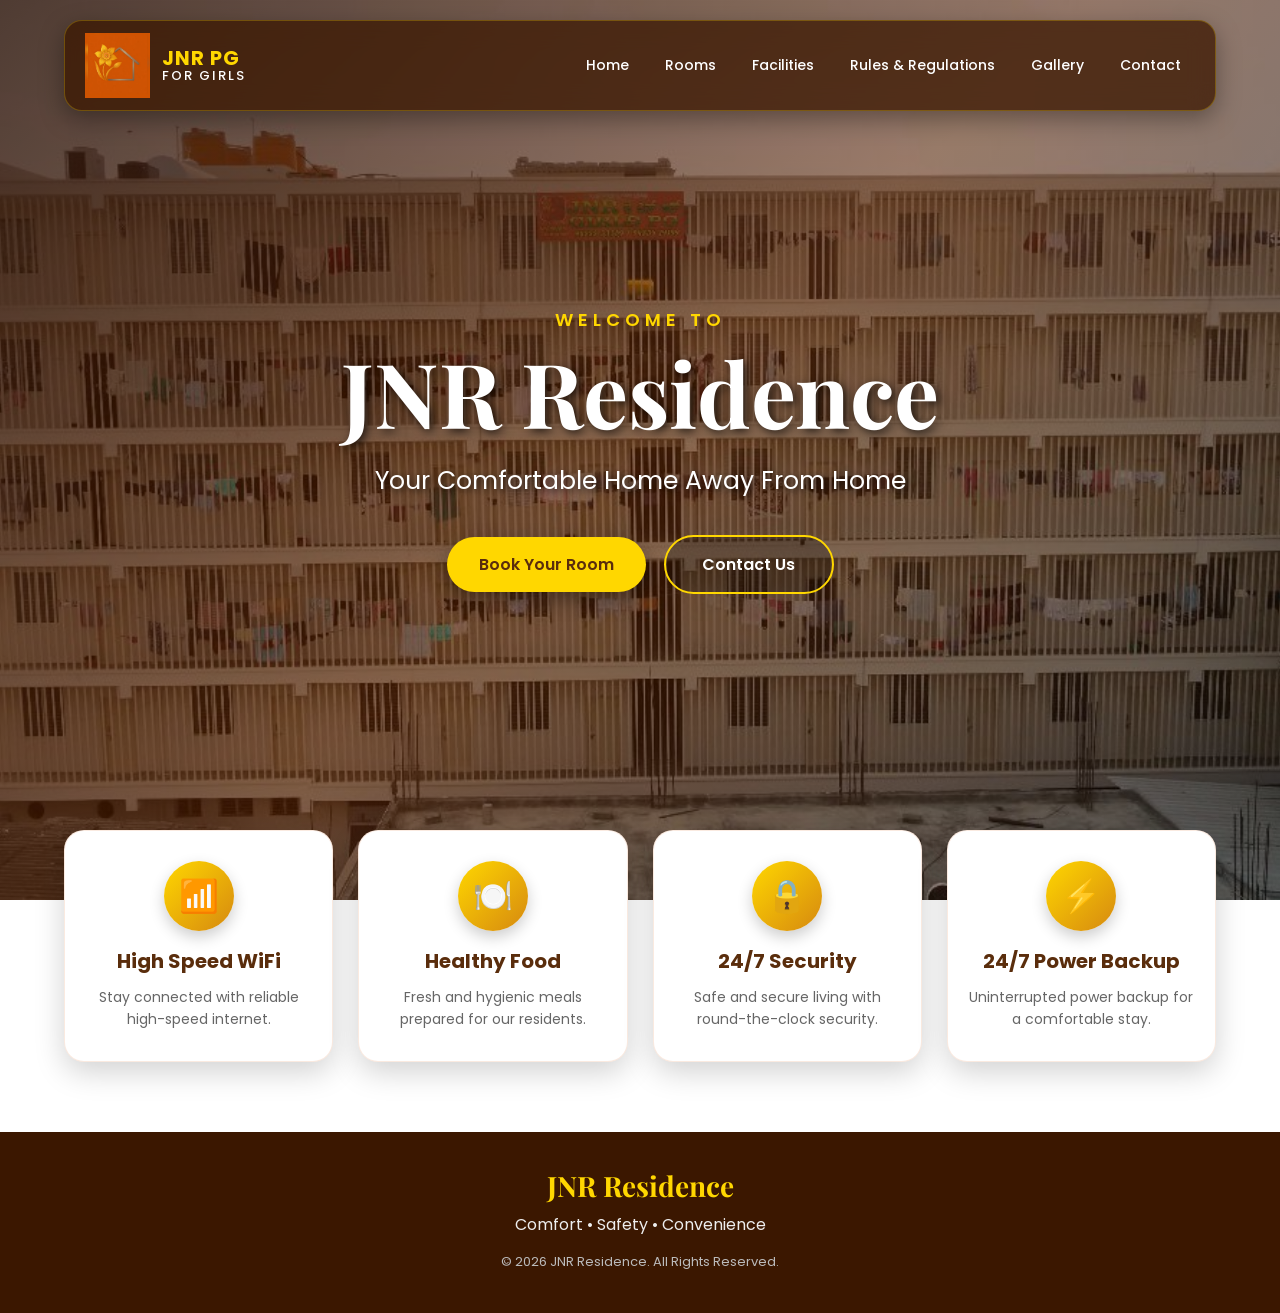
==== index.html @ 4c3d76ca "Add files via upload" ====
<!DOCTYPE html>
<html lang="en">

<head>

<meta charset="UTF-8">
<meta name="viewport" content="width=device-width, initial-scale=1.0">

<title>JNR Residence</title>

<!-- Google Fonts -->
<link href="https://fonts.googleapis.com/css2?family=Poppins:wght@300;400;500;600;700&family=Playfair+Display:wght@700&display=swap" rel="stylesheet">

<style>

/* =========================
   RESET
========================= */

*{
    margin:0;
    padding:0;
    box-sizing:border-box;
}

body{
    font-family:'Poppins',Arial,sans-serif;
    background:#fff;
    overflow-x:hidden;
}


/* =========================
   HEADER / NAVIGATION
========================= */

header{
    position:absolute;
    top:0;
    left:0;
    width:100%;
    z-index:1000;
    padding:20px 5%;
}

nav{
    width:100%;
    max-width:1400px;
    margin:auto;

    display:flex;
    align-items:center;
    justify-content:space-between;

    padding:12px 20px;

    background:rgba(59,23,0,.75);
    backdrop-filter:blur(12px);

    border:1px solid rgba(255,215,0,.25);
    border-radius:18px;

    box-shadow:0 8px 25px rgba(0,0,0,.35);
}


/* =========================
   LOGO + BRAND
========================= */

.logo-area{
    display:flex;
    align-items:center;
    gap:12px;
}

.logo img{
    width:65px;
    height:65px;
    object-fit:contain;
    display:block;
}

.brand-name{
    display:flex;
    flex-direction:column;
    line-height:1.05;
    white-space:nowrap;
}

.brand-name span{
    color:#FFD700;
    font-size:20px;
    font-weight:700;
    letter-spacing:1px;
}

.brand-name strong{
    color:white;
    font-size:13px;
    font-weight:500;
    letter-spacing:2px;
}


/* =========================
   NAVIGATION LINKS
========================= */

nav ul{
    display:flex;
    align-items:center;
    gap:8px;
    list-style:none;
}

nav ul li a{
    position:relative;

    display:block;

    text-decoration:none;
    color:white;

    font-size:14px;
    font-weight:500;

    padding:12px 14px;

    border-radius:25px;

    transition:.3s;
}

nav ul li a::after{
    content:"";

    position:absolute;
    left:50%;
    bottom:5px;

    width:0;
    height:2px;

    background:#FFD700;

    transform:translateX(-50%);

    transition:.3s;
}

nav ul li a:hover{
    color:#FFD700;
    background:rgba(255,215,0,.10);
}

nav ul li a:hover::after{
    width:55%;
}


/* =========================
   HERO SECTION
========================= */

.hero{
    position:relative;

    width:100%;
    height:100vh;
    min-height:650px;

    background-image:url("PG.jpeg");
    background-size:cover;
    background-position:center;
    background-repeat:no-repeat;

    display:flex;
    align-items:center;
    justify-content:center;

    overflow:hidden;
}


/* Dark overlay */

.overlay{
    position:absolute;
    inset:0;

    background:
        linear-gradient(
            135deg,
            rgba(40,12,0,.78),
            rgba(96,35,0,.55),
            rgba(0,0,0,.45)
        );
}


/* =========================
   HERO CONTENT
========================= */

.content{
    position:relative;
    z-index:2;

    text-align:center;
    color:white;

    width:90%;
    max-width:900px;

    animation:fadeUp 1.2s ease;
}

.welcome{
    display:inline-block;

    color:#FFD700;

    font-size:18px;
    font-weight:600;

    letter-spacing:5px;

    margin-bottom:10px;
}

.content h1{
    font-family:'Playfair Display',serif;

    font-size:clamp(50px,7vw,90px);

    color:white;

    line-height:1.1;

    text-shadow:
        3px 3px 10px rgba(0,0,0,.7);

    margin-bottom:20px;
}

.content p{
    font-size:clamp(18px,2vw,25px);

    color:#fff;

    margin-bottom:35px;

    text-shadow:2px 2px 6px rgba(0,0,0,.7);
}


/* =========================
   BUTTONS
========================= */

.buttons{
    display:flex;
    justify-content:center;
    align-items:center;
    gap:18px;
    flex-wrap:wrap;
}

.btn,
.btn2{
    display:inline-block;

    text-decoration:none;

    padding:15px 32px;

    border-radius:35px;

    font-size:16px;
    font-weight:600;

    transition:.35s;

    min-width:170px;
}


/* Book button */

.btn{
    background:#FFD700;
    color:#5a2d0c;

    box-shadow:
        0 8px 20px rgba(0,0,0,.35);
}

.btn:hover{
    background:white;

    transform:translateY(-4px);

    box-shadow:
        0 12px 25px rgba(0,0,0,.45);
}


/* Contact button */

.btn2{
    border:2px solid #FFD700;

    color:white;

    background:rgba(0,0,0,.25);
}

.btn2:hover{
    background:#FFD700;
    color:#5a2d0c;

    transform:translateY(-4px);
}


/* =========================
   FEATURES
========================= */

.features{
    position:relative;

    display:grid;

    grid-template-columns:
        repeat(4,1fr);

    gap:25px;

    width:90%;
    max-width:1200px;

    margin:-70px auto 70px;

    z-index:10;
}

.card{
    background:white;

    padding:30px 20px;

    text-align:center;

    border-radius:20px;

    box-shadow:
        0 10px 30px rgba(0,0,0,.18);

    border:1px solid rgba(211,84,0,.12);

    transition:.4s;
}

.card:hover{
    transform:translateY(-10px);

    box-shadow:
        0 18px 35px rgba(0,0,0,.25);
}


/* Feature Icon */

.icon{
    width:70px;
    height:70px;

    margin:0 auto 15px;

    display:flex;
    align-items:center;
    justify-content:center;

    border-radius:50%;

    background:
        linear-gradient(
            135deg,
            #FFD700,
            #d68910
        );

    font-size:32px;

    box-shadow:
        0 6px 15px rgba(0,0,0,.2);
}

.card h3{
    color:#5a2d0c;

    font-size:20px;

    margin-bottom:10px;
}

.card p{
    color:#666;

    font-size:14px;

    line-height:1.6;
}


/* =========================
   FOOTER
========================= */

footer{
    background:#3b1700;

    color:white;

    text-align:center;

    padding:35px 20px;
}

.footer-logo{
    color:#FFD700;

    font-family:'Playfair Display',serif;

    font-size:28px;

    font-weight:bold;

    margin-bottom:8px;
}

footer p{
    margin:6px 0;

    color:#eee;
}

footer .copyright{
    margin-top:15px;

    font-size:13px;

    color:#bbb;
}


/* =========================
   ANIMATION
========================= */

@keyframes fadeUp{

    from{
        opacity:0;
        transform:translateY(30px);
    }

    to{
        opacity:1;
        transform:translateY(0);
    }

}


/* =========================
   TABLET
========================= */

@media(max-width:1100px){

    header{
        padding:15px 3%;
    }

    nav{
        padding:10px 15px;
    }

    nav ul{
        gap:2px;
    }

    nav ul li a{
        padding:10px 8px;
        font-size:13px;
    }

    .features{
        grid-template-columns:
            repeat(2,1fr);

        margin-top:-50px;
    }

}


/* =========================
   MOBILE
========================= */

@media(max-width:750px){

    header{
        position:absolute;

        padding:10px;
    }

    nav{
        flex-direction:column;

        gap:10px;

        padding:12px;

        border-radius:15px;
    }

    .logo-area{
        width:100%;

        justify-content:center;
    }

    .logo img{
        width:55px;
        height:55px;
    }

    .brand-name span{
        font-size:18px;
    }

    .brand-name strong{
        font-size:11px;
    }

    nav ul{
        width:100%;

        display:flex;

        justify-content:center;

        flex-wrap:wrap;

        gap:2px;
    }

    nav ul li a{
        padding:7px 8px;

        font-size:11px;
    }

    .hero{
        min-height:700px;

        background-position:center;
    }

    .content{
        margin-top:120px;
    }

    .welcome{
        font-size:14px;

        letter-spacing:3px;
    }

    .content h1{
        font-size:48px;
    }

    .content p{
        font-size:17px;
    }

    .btn,
    .btn2{
        width:100%;
        max-width:260px;
    }

    .features{
        grid-template-columns:1fr;

        width:88%;

        margin:30px auto 50px;
    }

}


/* =========================
   SMALL MOBILE
========================= */

@media(max-width:450px){

    nav ul li a{
        font-size:10px;

        padding:6px 6px;
    }

    .brand-name span{
        font-size:16px;
    }

    .brand-name strong{
        font-size:10px;
    }

    .content h1{
        font-size:40px;
    }

    .content p{
        font-size:15px;
    }

    .features{
        width:92%;
    }

}

</style>

</head>


<body>


<!-- =========================
     HEADER
========================= -->

<header>

<nav>


    <!-- LOGO + NAME -->

    <div class="logo-area">

        <div class="logo">

            <img
                src="logo.png"
                alt="JNR Residence Logo">

        </div>

        <div class="brand-name">

            <span>
                JNR PG
            </span>

            <strong>
                FOR GIRLS
            </strong>

        </div>

    </div>


    <!-- NAVIGATION -->

    <ul>

        <li>
            <a href="index.html">
                Home
            </a>
        </li>

        <li>
            <a href="room.html">
                Rooms
            </a>
        </li>

        <li>
            <a href="facillites.html">
                Facilities
            </a>
        </li>

        <li>
            <a href="rules.html">
                Rules & Regulations
            </a>
        </li>

        <li>
            <a href="gallery.html">
                Gallery
            </a>
        </li>

        <li>
            <a href="contact.html">
                Contact
            </a>
        </li>

    </ul>

</nav>

</header>


<!-- =========================
     HERO
========================= -->

<section class="hero">


    <div class="overlay"></div>


    <div class="content">

        <span class="welcome">
            WELCOME TO
        </span>

        <h1>
            JNR Residence
        </h1>

        <p>
            Your Comfortable Home Away From Home
        </p>


        <div class="buttons">


            <a
                href="https://wa.me/919888833359"
                class="btn"
                target="_blank">

                Book Your Room

            </a>


            <a
                href="contact.html"
                class="btn2">

                Contact Us

            </a>


        </div>

    </div>

</section>


<!-- =========================
     FEATURES
========================= -->

<section class="features">


    <!-- WIFI -->

    <div class="card">

        <div class="icon">
            📶
        </div>

        <h3>
            High Speed WiFi
        </h3>

        <p>
            Stay connected with reliable
            high-speed internet.
        </p>

    </div>


    <!-- FOOD -->

    <div class="card">

        <div class="icon">
            🍽️
        </div>

        <h3>
            Healthy Food
        </h3>

        <p>
            Fresh and hygienic meals
            prepared for our residents.
        </p>

    </div>


    <!-- SECURITY -->

    <div class="card">

        <div class="icon">
            🔒
        </div>

        <h3>
            24/7 Security
        </h3>

        <p>
            Safe and secure living with
            round-the-clock security.
        </p>

    </div>


    <!-- POWER BACKUP -->

    <div class="card">

        <div class="icon">
            ⚡
        </div>

        <h3>
            24/7 Power Backup
        </h3>

        <p>
            Uninterrupted power backup
            for a comfortable stay.
        </p>

    </div>


</section>


<!-- =========================
     FOOTER
========================= -->

<footer>


    <div class="footer-logo">
        JNR Residence
    </div>


    <p>
        Comfort • Safety • Convenience
    </p>


    <p class="copyright">
        © 2026 JNR Residence. All Rights Reserved.
    </p>


</footer>


</body>

</html>
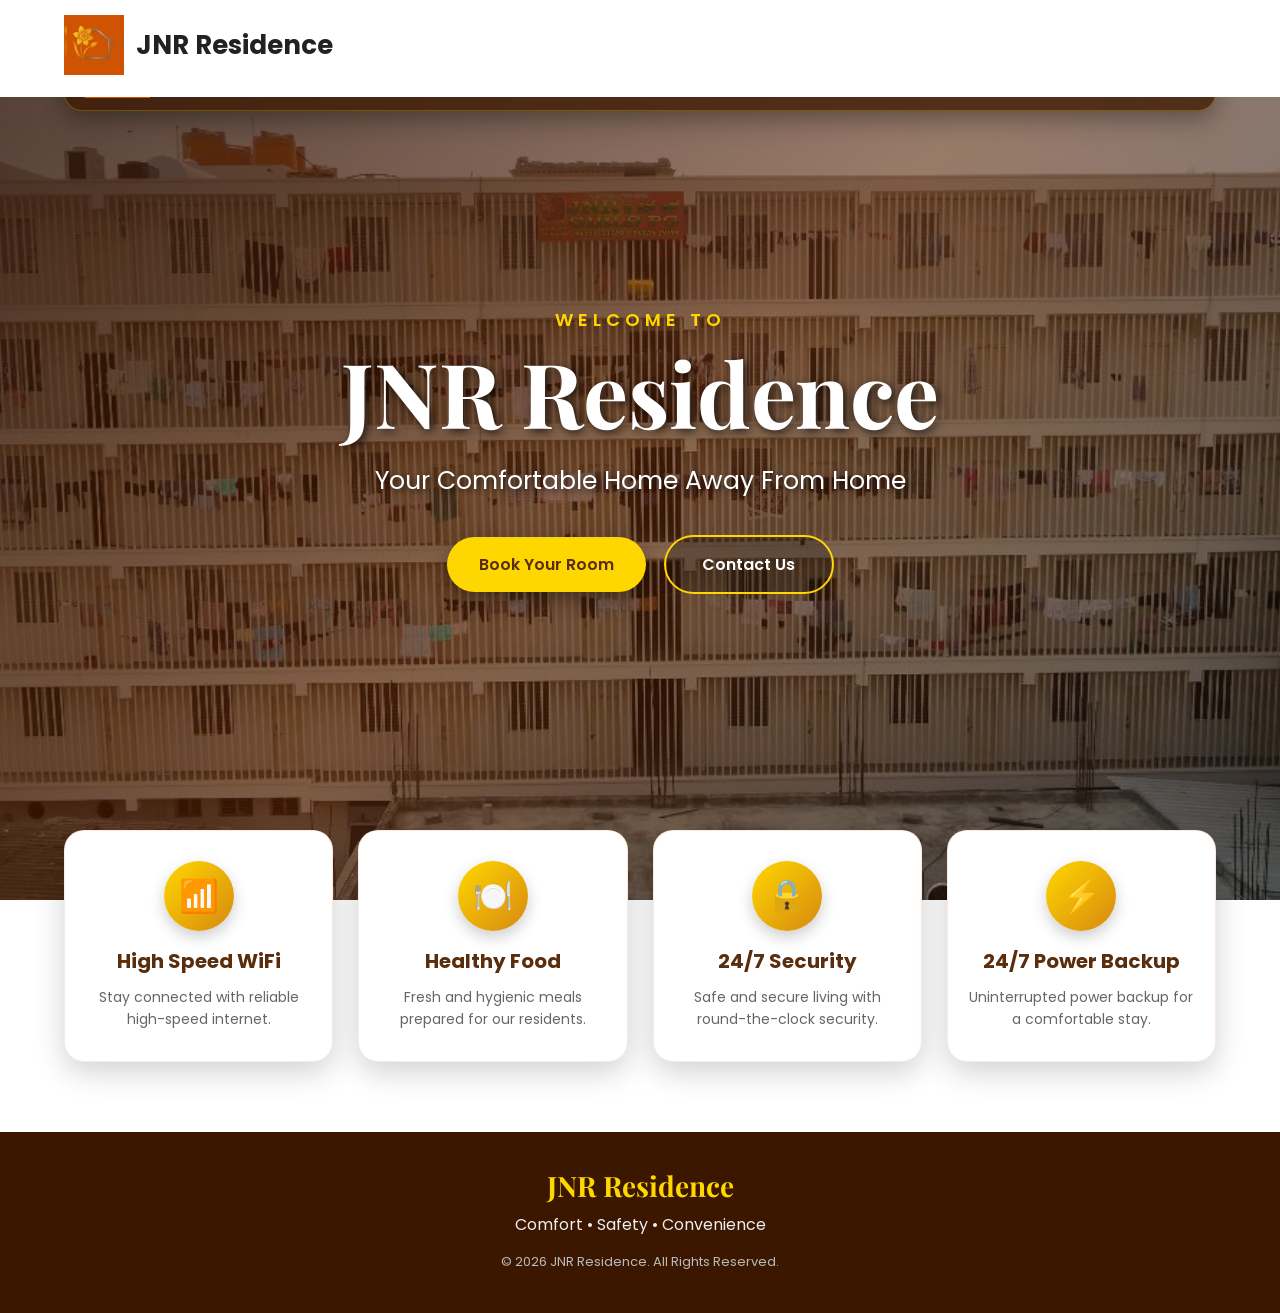
==== commit ca637fb0: "index.html" ====
--- a/index.html
+++ b/index.html
@@ -16,7 +16,26 @@
 /* =========================
    RESET
 ========================= */
-
+.jnr-header {
+  padding: 15px 5%;
+  background: #ffffff;
+}
+
+.jnr-brand {
+  display: inline-flex;
+  align-items: center;
+  gap: 12px;
+  text-decoration: none;
+  color: #222222;
+  font-size: 26px;
+  font-weight: bold;
+}
+
+.jnr-brand img {
+  width: 60px;
+  height: 60px;
+  object-fit: contain;
+}
 *{
     margin:0;
     padding:0;
@@ -731,7 +750,12 @@
 </nav>
 
 </header>
-
+<header class="jnr-header">
+  <a href="/" class="jnr-brand">
+    <img src="logo.png" alt="JNR Residence Logo">
+    <span>JNR Residence</span>
+  </a>
+</header>
 
 <!-- =========================
      HERO
@@ -904,4 +928,4 @@
 
 </body>
 
-</html>+</html>
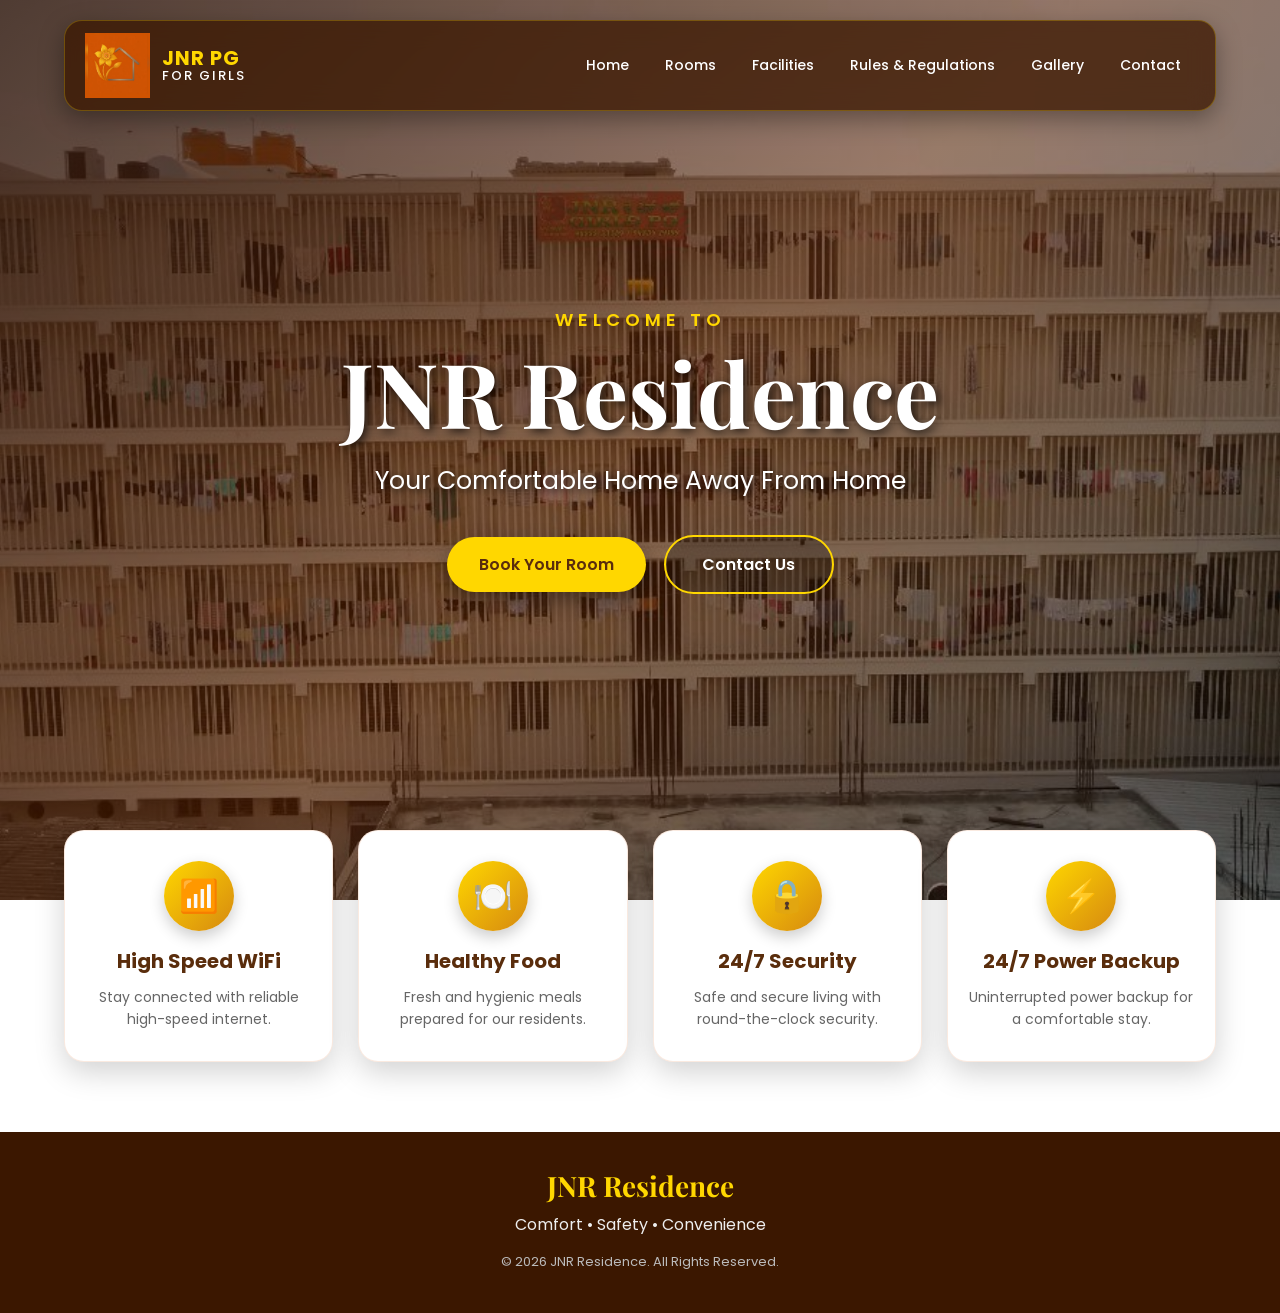
==== commit 1d0e0e96: "index.html" ====
--- a/index.html
+++ b/index.html
@@ -16,26 +16,6 @@
 /* =========================
    RESET
 ========================= */
-.jnr-header {
-  padding: 15px 5%;
-  background: #ffffff;
-}
-
-.jnr-brand {
-  display: inline-flex;
-  align-items: center;
-  gap: 12px;
-  text-decoration: none;
-  color: #222222;
-  font-size: 26px;
-  font-weight: bold;
-}
-
-.jnr-brand img {
-  width: 60px;
-  height: 60px;
-  object-fit: contain;
-}
 *{
     margin:0;
     padding:0;
@@ -748,13 +728,19 @@
     </ul>
 
 </nav>
-
-</header>
-<header class="jnr-header">
-  <a href="/" class="jnr-brand">
-    <img src="logo.png" alt="JNR Residence Logo">
-    <span>JNR Residence</span>
-  </a>
+<title>JNR Residence | Girls PG Bangalore</title>
+
+<link rel="icon" type="image/png" sizes="48x48"
+      href="logo.png">
+
+<link rel="shortcut icon" href="logo.png">
+
+<meta name="description"
+      content="JNR Residence - Girls PG in Electronic City, Bangalore.">
+
+<meta property="og:site_name" content="JNR Residence">
+<meta property="og:image"
+      content="https://jnrresidence.com/jnr-logo.png">
 </header>
 
 <!-- =========================
